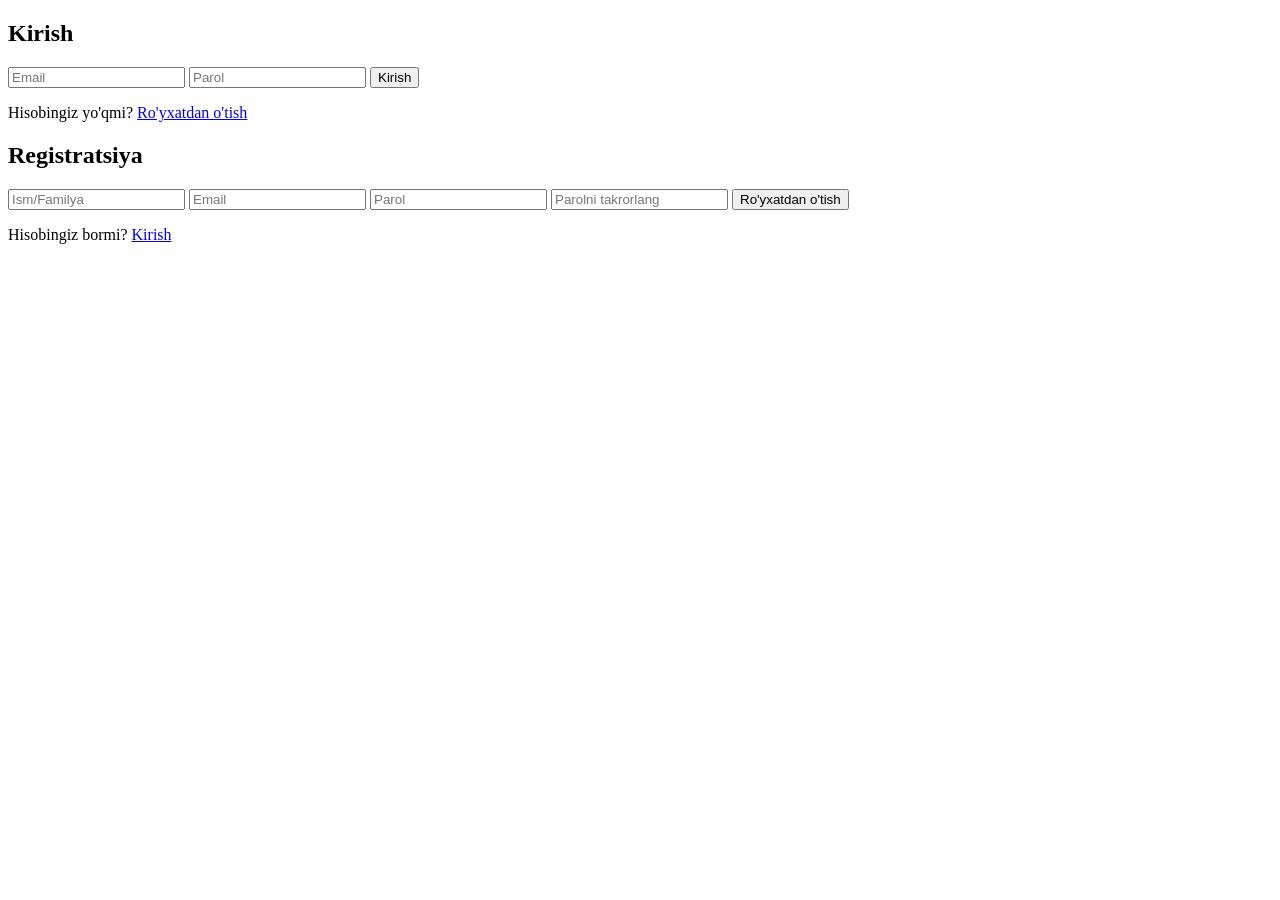
==== registratsiya.html @ 55e0081c "Create registratsiya.html" ====
<!DOCTYPE html>
<html lang="uz">
<head>
    <meta charset="UTF-8">
    <meta name="viewport" content="width=device-width, initial-scale=1.0">
    <title>3D Registratsiya / Kirish</title>
    <link rel="stylesheet" href="style.css">
</head>
<body>
    <div class="scene">
        <div class="card" id="card">
            
            <div class="card-face card-face-front">
                <h2>Kirish</h2>
                <form id="loginForm">
                    <input type="email" placeholder="Email" required>
                    <input type="password" placeholder="Parol" required>
                    <button type="submit">Kirish</button>
                </form>
                <p>Hisobingiz yo'qmi? <a href="#" id="showRegister">Ro'yxatdan o'tish</a></p>
            </div>
            
            <div class="card-face card-face-back">
                <h2>Registratsiya</h2>
                <form id="registerForm">
                    <input type="text" placeholder="Ism/Familya" required>
                    <input type="email" placeholder="Email" required>
                    <input type="password" placeholder="Parol" required>
                    <input type="password" placeholder="Parolni takrorlang" required>
                    <button type="submit">Ro'yxatdan o'tish</button>
                </form>
                <p>Hisobingiz bormi? <a href="#" id="showLogin">Kirish</a></p>
            </div>
        </div>
    </div>

    <script src="script.js"></script>
</body>
</html>
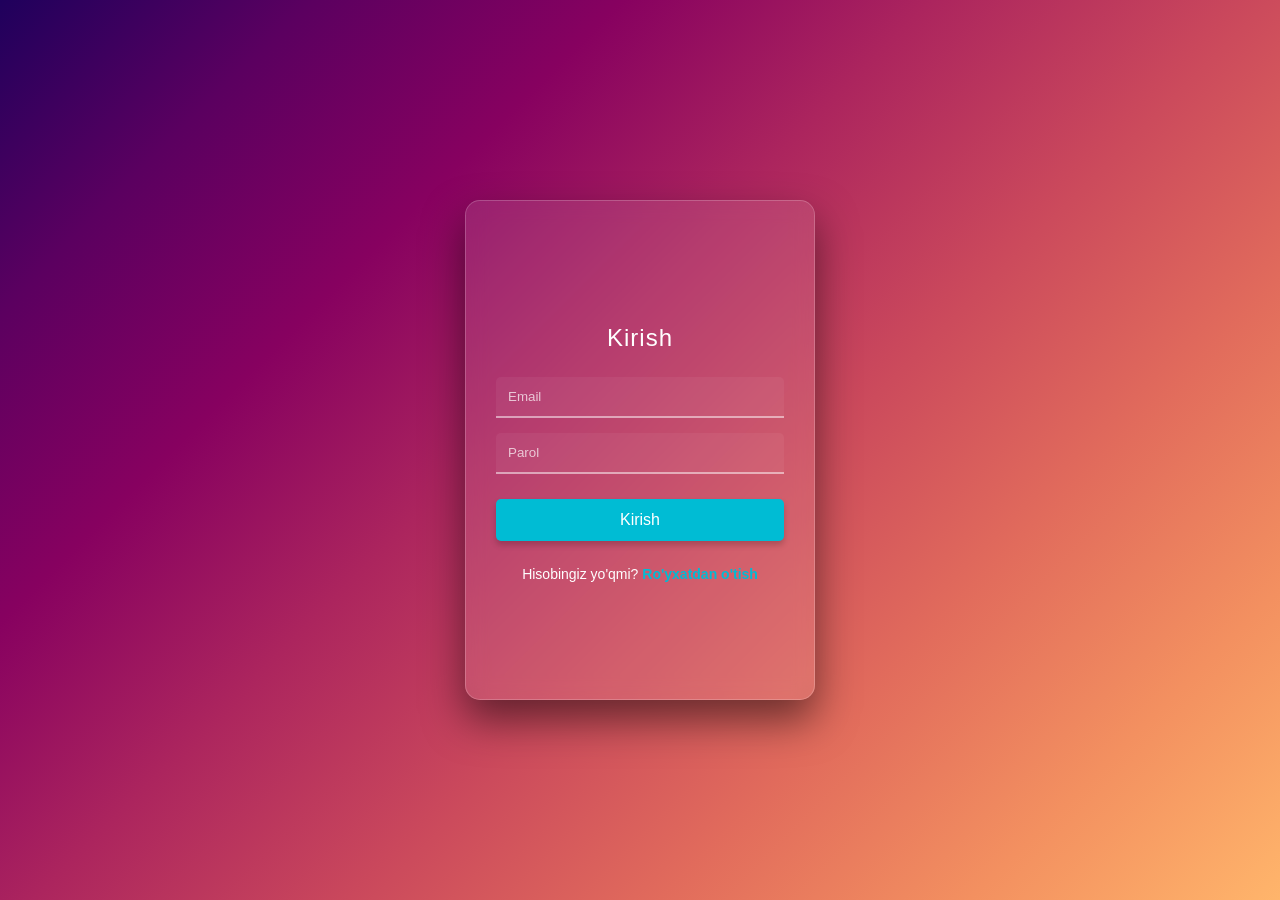
==== commit db65bb63: "Update registratsiya.html" ====
--- a/registratsiya.html
+++ b/registratsiya.html
@@ -3,8 +3,150 @@
 <head>
     <meta charset="UTF-8">
     <meta name="viewport" content="width=device-width, initial-scale=1.0">
-    <title>3D Registratsiya / Kirish</title>
-    <link rel="stylesheet" href="style.css">
+    <title>3D Registratsiya / Kirish Shakli</title>
+    
+    <style>
+        /* =================================
+           1. CSS STYLING (Boshlanish)
+           ================================= */
+
+        /* Asosiy sozlamalar */
+        body {
+            display: flex;
+            justify-content: center;
+            align-items: center;
+            min-height: 100vh;
+            margin: 0;
+            font-family: 'Segoe UI', Tahoma, Geneva, Verdana, sans-serif;
+            background: linear-gradient(135deg, #1f005c, #5b0060, #870160, #ac255e, #ca485c, #e16b5c, #f39060, #ffb56b); /* Zamonaviy gradient */
+            perspective: 1000px; /* 3D effekti uchun asos */
+            overflow: hidden; /* Keraksiz scrollni o'chirish */
+        }
+
+        /* 3D sahna va kartochka */
+        .scene {
+            width: 350px;
+            height: 500px;
+        }
+
+        .card {
+            width: 100%;
+            height: 100%;
+            position: relative;
+            transform-style: preserve-3d; /* 3D transformatsiyalarini saqlash */
+            transition: transform 0.8s cubic-bezier(0.4, 0.2, 0.2, 1); /* Yumshoqroq aylanma animatsiyasi */
+            box-shadow: 0 20px 40px rgba(0, 0, 0, 0.5); /* Chuqurroq soya */
+            border-radius: 15px;
+        }
+
+        /* Kartochkaning aylanishi */
+        .card.is-flipped {
+            transform: rotateY(180deg);
+        }
+
+        /* Kartochkaning old va orqa tomoni */
+        .card-face {
+            position: absolute;
+            width: 100%;
+            height: 100%;
+            backface-visibility: hidden; /* Orqa tomonni yashirish */
+            display: flex;
+            flex-direction: column;
+            justify-content: center;
+            align-items: center;
+            padding: 30px;
+            box-sizing: border-box;
+            background: rgba(255, 255, 255, 0.1); /* Yarim shaffof (Glassmorphism) */
+            border-radius: 15px;
+            border: 1px solid rgba(255, 255, 255, 0.2);
+            backdrop-filter: blur(10px); /* Orqa fonni xiralashtirish */
+            color: #fff;
+            text-align: center;
+        }
+
+        .card-face-front {
+            transform: rotateY(0deg);
+        }
+
+        .card-face-back {
+            transform: rotateY(180deg);
+        }
+
+        /* Shakl elementlari */
+        h2 {
+            margin-bottom: 25px;
+            font-weight: 400;
+            letter-spacing: 1px;
+        }
+
+        form {
+            width: 100%;
+            display: flex;
+            flex-direction: column;
+        }
+
+        input {
+            width: 100%;
+            padding: 12px;
+            margin-bottom: 15px;
+            border: none;
+            border-bottom: 2px solid rgba(255, 255, 255, 0.5);
+            background: rgba(255, 255, 255, 0.05);
+            color: #fff;
+            border-radius: 5px 5px 0 0;
+            box-sizing: border-box;
+            transition: border-bottom-color 0.3s, background 0.3s;
+        }
+
+        input:focus {
+            border-bottom-color: #00bcd4; /* Fokus rangini o'zgartirish */
+            background: rgba(255, 255, 255, 0.15);
+            outline: none;
+        }
+
+        ::placeholder {
+            color: rgba(255, 255, 255, 0.7);
+        }
+
+        button {
+            padding: 12px;
+            background: #00bcd4;
+            color: #fff;
+            border: none;
+            border-radius: 5px;
+            cursor: pointer;
+            font-size: 16px;
+            margin-top: 10px;
+            transition: background 0.3s, transform 0.1s;
+            box-shadow: 0 4px 6px rgba(0, 0, 0, 0.2);
+        }
+
+        button:hover {
+            background: #00a0b8;
+            transform: translateY(-2px);
+        }
+
+        p {
+            margin-top: 25px;
+            font-size: 14px;
+        }
+
+        a {
+            color: #00bcd4;
+            text-decoration: none;
+            font-weight: bold;
+            transition: color 0.3s;
+        }
+
+        a:hover {
+            color: #fff;
+            text-decoration: underline;
+        }
+        
+        /* =================================
+           2. CSS STYLING (Tugadi)
+           ================================= */
+    </style>
 </head>
 <body>
     <div class="scene">
@@ -34,6 +176,46 @@
         </div>
     </div>
 
-    <script src="script.js"></script>
+    <script>
+        // =================================
+        // 3. JAVASCRIPT KODI (Boshlanish)
+        // =================================
+        document.addEventListener('DOMContentLoaded', function() {
+            const card = document.getElementById('card');
+            const showRegister = document.getElementById('showRegister');
+            const showLogin = document.getElementById('showLogin');
+            const loginForm = document.getElementById('loginForm');
+            const registerForm = document.getElementById('registerForm');
+
+            // Registratsiya shakliga o'tish (kartochkani aylantirish)
+            showRegister.addEventListener('click', function(e) {
+                e.preventDefault();
+                card.classList.add('is-flipped');
+            });
+
+            // Kirish shakliga o'tish (kartochkani asl holiga qaytarish)
+            showLogin.addEventListener('click', function(e) {
+                e.preventDefault();
+                card.classList.remove('is-flipped');
+            });
+
+            // Kirish shaklini jo'natish (Faqa misol)
+            loginForm.addEventListener('submit', function(e) {
+                e.preventDefault();
+                alert('Kirish ma\'lumotlari jo\'natildi! (Real loyihada ma\'lumotlar serverga yuboriladi)');
+                // e.target.reset(); // Shaklni tozalash
+            });
+
+            // Registratsiya shaklini jo'natish (Faqa misol)
+            registerForm.addEventListener('submit', function(e) {
+                e.preventDefault();
+                alert('Registratsiya ma\'lumotlari jo\'natildi! (Real loyihada ma\'lumotlar serverga yuboriladi)');
+                // e.target.reset(); // Shaklni tozalash
+            });
+        });
+        // =================================
+        // 4. JAVASCRIPT KODI (Tugadi)
+        // =================================
+    </script>
 </body>
 </html>
